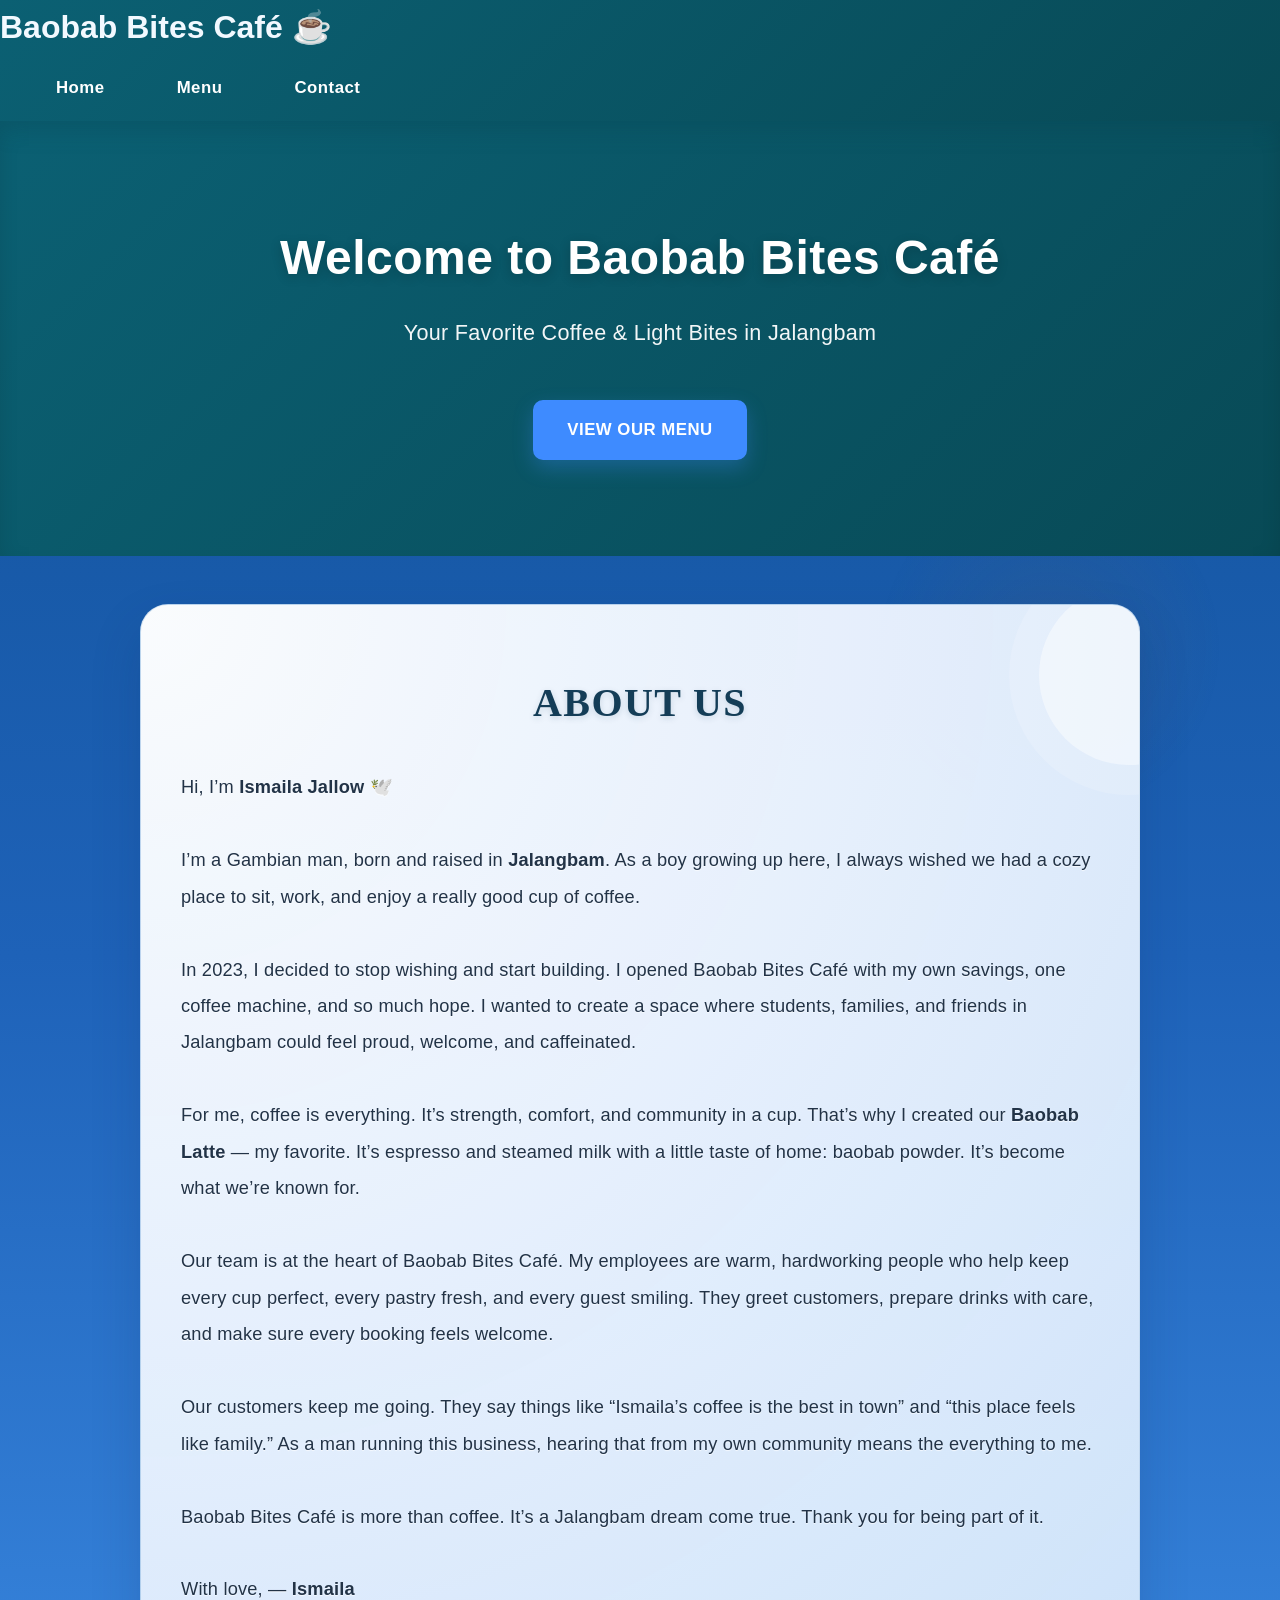
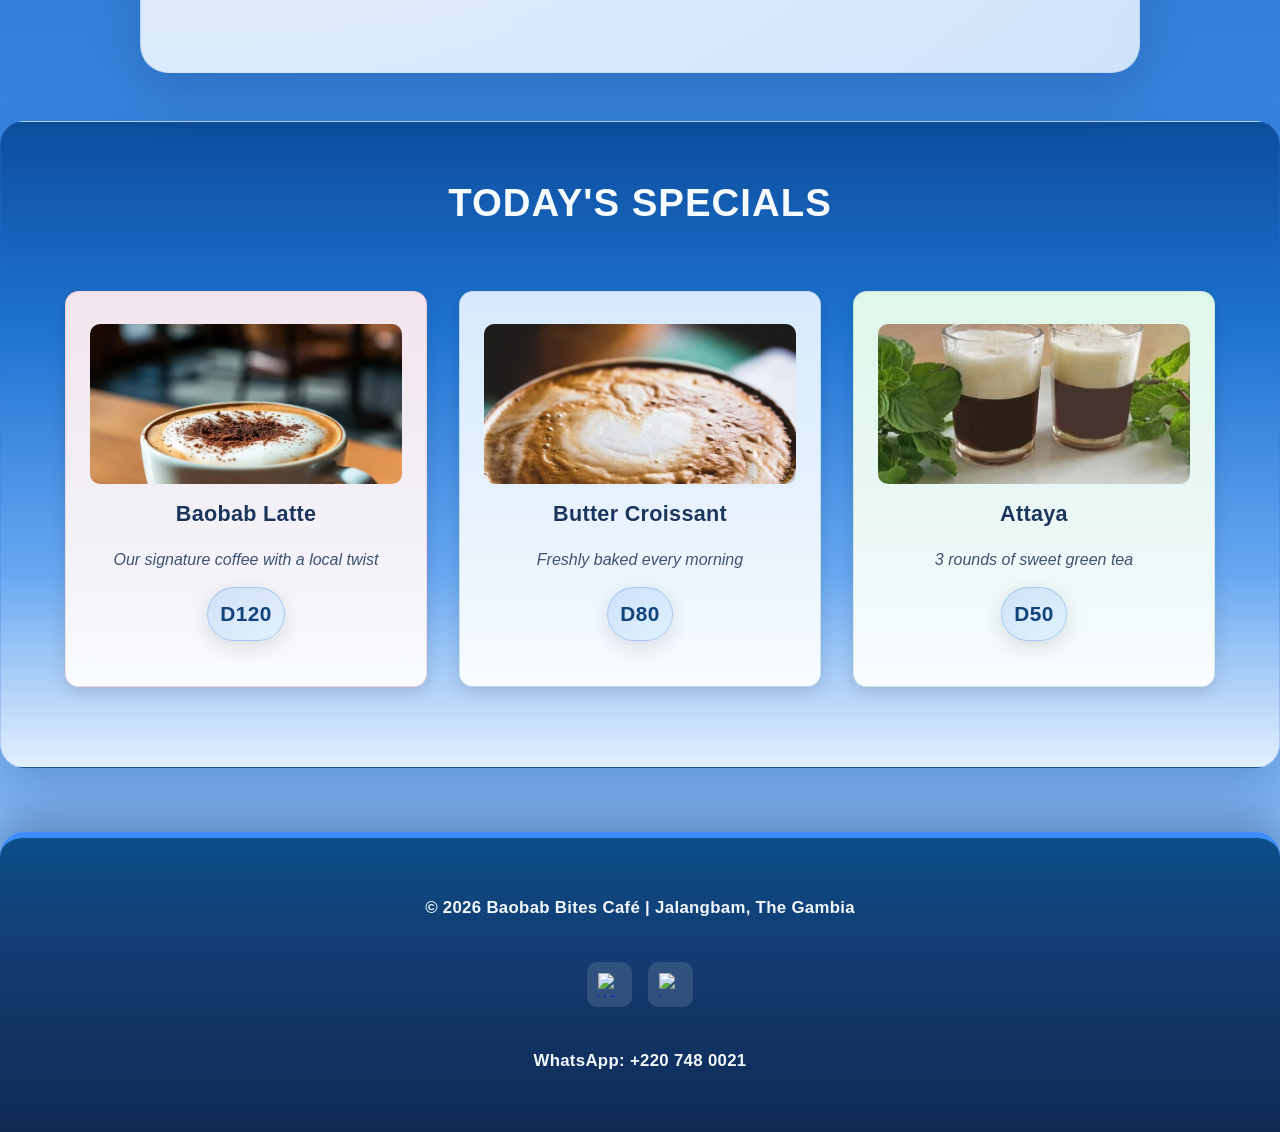
==== index.html @ 386456db "Initialize Baobab Bites Cafe website" ====
<!DOCTYPE html>
<html lang="en">
<head>
<meta charset="UTF-8">
<meta name="viewport" content="width=device-width, initial-scale=1.0">
<title>Baobab Bites Café - Taste of The Gambia</title>
<link rel="stylesheet" href="css/style.css">
</head>
<body>
<header>
<h1>Baobab Bites Café ☕</h1>
    <nav>
    <ul>
    <li><a href="index.html#hero">Home</a></li>
    <li><a href="portfolio.html">Menu</a></li>
    <li><a href="contact.html">Contact</a></li>
    </ul>
</nav>
</header>
<main>
    <section id="hero" class="hero">
    <h1>Welcome to Baobab Bites Café</h1>
    <p>Your Favorite Coffee & Light Bites in Jalangbam</p>
    <a href="portfolio.html" class="btn">View Our Menu</a>
    </section>

    <section class="about">
    <h2>About Us</h2>
    <p>
        Hi, I’m <strong>Ismaila Jallow</strong> 🕊️
        <br><br>
        I’m a Gambian man, born and raised in <strong>Jalangbam</strong>. As a boy growing up here, I always wished we had a cozy place to sit, work, and enjoy a really good cup of coffee.
        <br><br>
        In 2023, I decided to stop wishing and start building. I opened Baobab Bites Café with my own savings, one coffee machine, and so much hope. I wanted to create a space where students, families, and friends in Jalangbam could feel proud, welcome, and caffeinated.
        <br><br>
        For me, coffee is everything. It’s strength, comfort, and community in a cup. That’s why I created our <strong>Baobab Latte</strong> — my favorite. It’s espresso and steamed milk with a little taste of home: baobab powder. It’s become what we’re known for.
        <br><br>
        Our team is at the heart of Baobab Bites Café. My employees are warm, hardworking people who help keep every cup perfect, every pastry fresh, and every guest smiling. They greet customers, prepare drinks with care, and make sure every booking feels welcome.
        <br><br>
        Our customers keep me going. They say things like “Ismaila’s coffee is the best in town” and “this place feels like family.” As a man running this business, hearing that from my own community means the everything to me.
        <br><br>
        Baobab Bites Café is more than coffee. It’s a Jalangbam dream come true. Thank you for being part of it.
        <br><br>
        With love,
        — <strong>Ismaila</strong>
    </p>
    </section>

    <section class="featured">
    <h2>Today's Specials</h2>
    <div class="menu-grid">
        <div class="card">
            <img src="images/baobab-latte.jpg" alt="Baobab Latte">
            <h3>Baobab Latte</h3>
            <p>Our signature coffee with a local twist</p>
            <p><strong>D120</strong></p>
        </div>
        <div class="card">
            <img src="images/cappuccino.jpg" alt="Butter Croissant">
            <h3>Butter Croissant</h3>
            <p>Freshly baked every morning</p>
            <p><strong>D80</strong></p>
        </div>
        <div class="card">
            <img src="images/Attaya.jpeg" alt="Attaya">
            <h3>Attaya</h3>
            <p>3 rounds of sweet green tea</p>
            <p><strong>D50</strong></p>
        </div>
    </div>
    </section>
</main>

<footer>
    <p>&copy; 2026 Baobab Bites Café | Jalangbam, The Gambia</p>
    
    <div class="social-icons">
    <!-- WhatsApp Link -->
    <a href="https://wa.me/2207480021?text=Hi%20Baobab%20Bites!%20I%20would%20like%20to%20book%20a%20table" target="_blank" rel="noopener noreferrer">
        <img src="https://cdn-icons-png.flaticon.com/512/124/124034.png" alt="WhatsApp">
    </a>
    
    <!-- Instagram Link -->
    <a href="https://instagram.com/stisla2021" target="_blank" rel="noopener noreferrer">
        <img src="https://cdn-icons-png.flaticon.com/512/2111/2111463.png" alt="Instagram">
    </a>
    </div>

    <p>WhatsApp: +220 748 0021</p>
</footer>

<script>
    const form = document.querySelector('form');
    if (form) {
        form.addEventListener('submit', function(e) {
            e.preventDefault();
            alert('Thank you! Your table booking request has been sent. We will call you at +220 748 0021 to confirm.');
            form.reset();
        });
    }
</script>
<script>
// Smooth-scroll to #hero when clicking Home or loading index.html#hero
document.addEventListener('DOMContentLoaded', function() {
    const hero = document.getElementById('hero');
    if (!hero) return;

    // If page loaded with #hero, scroll to it (handles navigation from other pages)
    if (window.location.hash === '#hero') {
        setTimeout(() => hero.scrollIntoView({ behavior: 'smooth', block: 'start' }), 50);
    }

    // Intercept same-page clicks to Home and smooth-scroll instead of jumping
    document.querySelectorAll('a[href$="#hero"]').forEach(function(link) {
        link.addEventListener('click', function(e) {
            // Only intercept if already on the index page
            const path = window.location.pathname.split('/').pop();
            if (path === '' || path === 'index.html') {
                e.preventDefault();
                hero.scrollIntoView({ behavior: 'smooth', block: 'start' });
                // set hash without jumping
                history.replaceState(null, '', 'index.html#hero');
            }
        });
    });
});
</script>
</body>
</html>
</body>
</html>
---- css/style.css ----
/* ===================================
  BAOBAB BITES CAFÉ - MODERN DESIGN
   =================================== */

:root {
  --primary: #0B6073;
  --primary-dark: #084A56;
  --primary-light: #0E7A91;
  --accent: #3E8BFF;
  --accent-dark: #0E6DD8;
  --accent-light: #83B9FF;
  --light: #FFFAF0;
  --text: #102A33;
  --text-light: #2C3E50;
  --muted: #5E7782;
  --border: rgba(11,96,115,0.1);
  --shadow-sm: 0 2px 8px rgba(0,0,0,0.08);
  --shadow-md: 0 6px 16px rgba(0,0,0,0.12);
  --shadow-lg: 0 12px 28px rgba(0,0,0,0.15);
}

* {
  margin: 0;
  padding: 0;
  box-sizing: border-box;
}

html {
  scroll-behavior: smooth;
}

body {
  font-family: 'Segoe UI', Roboto, Oxygen, Ubuntu, Cantarell, sans-serif;
  background: linear-gradient(180deg, #0F4E92 0%, #1E62B8 35%, #3D8CE5 70%, #AED3FF 100%);
  color: #F2F9FF;
  line-height: 1.7;
  font-size: 16px;
  min-height: 100vh;
}

body::before {
  content: '';
  position: fixed;
  inset: 0;
  background: radial-gradient(circle at 18% 18%, rgba(212,163,115,0.15), transparent 16%),
              radial-gradient(circle at 82% 72%, rgba(139,90,43,0.1), transparent 14%);
  pointer-events: none;
  z-index: -1;
}

/* ===== HEADER & NAVIGATION ===== */
header {
  background: linear-gradient(135deg, var(--primary) 0%, var(--primary-dark) 100%);
  box-shadow: 0 8px 24px rgba(11,96,115,0.2);
  position: sticky;
  top: 0;
  z-index: 999;
}

nav {
  display: flex;
  justify-content: space-between;
  align-items: center;
  padding: 1.2rem 2.5rem;
  gap: 2rem;
}

nav h2 {
  font-family: 'Georgia', 'Palatino', serif;
  font-size: 1.9rem;
  font-weight: 900;
  letter-spacing: 1px;
  color: #FFFFFF;
  margin: 0;
  background: linear-gradient(110deg, rgba(255,255,255,0.22), rgba(255,255,255,0.10));
  padding: 12px 22px;
  border-radius: 18px;
  box-shadow: 0 10px 26px rgba(0,0,0,0.16);
  transition: all 0.25s cubic-bezier(0.2, 0.8, 0.2, 1);
  display: inline-block;
}

nav h2:hover {
  transform: translateY(-4px) scale(1.04);
  box-shadow: 0 18px 40px rgba(0,0,0,0.18);
}

nav ul {
  display: flex;
  list-style: none;
  gap: 2.5rem;
  margin: 0;
}

nav a {
  color: rgb(255, 255, 255);
  text-decoration: none;
  font-weight: 700;
  font-size: 1.05rem;
  letter-spacing: 0.5px;
  padding: 10px 16px;
  border-radius: 8px;
  transition: all 0.2s ease;
  position: relative;
}

nav a:hover {
  color: var(--accent-light);
  background: rgba(255,107,107,0.12);
  transform: translateY(-2px);
}

@media (max-width: 768px) {
  nav {
    flex-direction: column;
    padding: 1rem 1.5rem;
    gap: 1rem;
  }
  nav h2 {
    font-size: 1.4rem;
  }
  nav ul {
    gap: 1rem;
  }
}

/* ===== HERO SECTION ===== */
.hero {
  background: linear-gradient(135deg, var(--primary) 0%, var(--primary-dark) 100%);
  color: white;
  text-align: center;
  padding: 6rem 2rem;
  box-shadow: inset 0 8px 20px rgba(0,0,0,0.1);
}

.hero h1 {
  font-size: 3rem;
  font-weight: 900;
  margin-bottom: 1rem;
  letter-spacing: 0.5px;
  text-shadow: 0 3px 12px rgba(0,0,0,0.2);
}

.hero p {
  font-size: 1.35rem;
  margin-bottom: 2rem;
  opacity: 0.95;
  letter-spacing: 0.3px;
}

@media (max-width: 768px) {
  .hero {
    padding: 4rem 1.5rem;
  }
  .hero h1 {
    font-size: 2rem;
  }
  .hero p {
    font-size: 1.1rem;
  }
}


/* ===== BUTTONS ===== */
.btn {
  display: inline-block;
  background: var(--accent);
  color: white;
  padding: 14px 32px;
  border-radius: 10px;
  text-decoration: none;
  font-weight: 700;
  font-size: 1.05rem;
  letter-spacing: 0.5px;
  border: 2px solid var(--accent);
  cursor: pointer;
  transition: all 0.25s cubic-bezier(0.2, 0.8, 0.2, 1);
  box-shadow: 0 8px 20px rgba(62,139,255,0.3);
  text-transform: uppercase;
  margin-top: 1rem;
}

.btn:hover {
  background: var(--accent-dark);
  border-color: var(--accent-dark);
  transform: translateY(-4px);
  box-shadow: 0 14px 32px rgba(62,139,255,0.4);
}

.btn:active {
  transform: translateY(-1px);
  box-shadow: 0 6px 16px rgba(255,107,107,0.3);
}

/* ===== SECTIONS ===== */
.about {
  padding: 4rem 2.5rem;
  max-width: 1000px;
  margin: 3rem auto;
  background: radial-gradient(circle at top left, rgba(255,255,255,0.98), rgba(238,245,255,0.96) 50%, rgba(214,232,251,0.95));
  border: 1px solid rgba(44,119,179,0.18);
  border-radius: 28px;
  box-shadow: 0 24px 50px rgba(15,46,92,0.18);
  position: relative;
  overflow: hidden;
  font-family: 'Bahnschrift', 'Arial Narrow', Arial, sans-serif !important;
}

.about::before {
  content: '';
  position: absolute;
  top: -20px;
  right: -80px;
  width: 180px;
  height: 180px;
  background: rgba(255,255,255,0.55);
  border-radius: 50%;
  box-shadow: 0 0 0 30px rgba(255,255,255,0.15);
  pointer-events: none;
}

.about h2 {
  font-size: 2.5rem;
  color: #143D57;
  margin-bottom: 2rem;
  text-align: center;
  font-family: 'Algerian', 'Georgia', serif;
  letter-spacing: 1.4px;
  text-transform: uppercase;
  text-shadow: 0 2px 6px rgba(20,61,87,0.16);
}

.about p {
  font-size: 1.14rem;
  line-height: 2;
  color: #223347;
  font-family: 'Bahnschrift', 'Arial Narrow', Arial, sans-serif !important;
  letter-spacing: 0.18px;
  text-shadow: 0 1px 1px rgba(255,255,255,0.75);
}

/* ===== FEATURED/MENU SECTION ===== */
.featured {
  padding: 3rem 2rem;
  background: linear-gradient(180deg, #0D4D9D 0%, #1E73D1 32%, #68A7F0 70%, #E3F0FF 100%);
  border: 1px solid rgba(48, 114, 210, 0.24);
  border-radius: 24px;
  box-shadow: 0 18px 44px rgba(18, 56, 115, 0.22);
}

.featured h2 {
  font-size: 2.4rem;
  color: #F5FBFF;
  text-align: center;
  margin-bottom: 1.5rem;
  font-weight: 900;
  letter-spacing: 1px;
  text-transform: uppercase;
}

.section-title {
  font-size: 2.2rem;
  color: var(--primary);
  text-align: center;
  margin: 2.5rem 0;
  font-weight: 800;
  letter-spacing: 0.5px;
  position: relative;
}

.section-title::after {
  content: '';
  display: block;
  width: 80px;
  height: 4px;
  background: var(--accent);
  margin: 0.8rem auto 0;
  border-radius: 2px;
}

.featured .card {
  background: linear-gradient(180deg, #FFFFFF, #F2F7FF);
  border-color: rgba(30, 75, 160, 0.18);
}

.featured .card h3 {
  color: #1C355D;
}

.featured .card p {
  color: #3E5271;
}

.featured .card p strong {
  background: linear-gradient(135deg, rgba(16,108,221,0.15), rgba(106,196,255,0.15));
  color: #12437A;
  border-color: rgba(16,108,221,0.25);
}

/* ===== MENU GRID & CARDS ===== */
.menu-grid {
  display: grid;
  grid-template-columns: repeat(auto-fit, minmax(280px, 1fr));
  gap: 2rem;
  padding: 2rem;
  max-width: 1400px;
  margin: 0 auto;
}

.card {
  background: rgba(255,255,255,0.92);
  border-radius: 14px;
  padding: 2rem 1.5rem;
  text-align: center;
  box-shadow: 0 6px 16px rgba(0,0,0,0.12);
  transition: all 0.28s cubic-bezier(0.2, 0.8, 0.2, 1);
  border: 1px solid rgba(11,96,115,0.12);
  position: relative;
  overflow: hidden;
  -webkit-backdrop-filter: blur(10px);
  backdrop-filter: blur(10px);
}

.card:nth-child(3n+1) {
  background: linear-gradient(180deg, rgba(255,235,238,0.95), rgba(255,255,255,0.92));
  border-color: rgba(255,107,107,0.2);
}

.card:nth-child(3n+2) {
  background: linear-gradient(180deg, rgba(225,241,255,0.95), rgba(255,255,255,0.92));
  border-color: rgba(14,122,145,0.18);
}

.card:nth-child(3n) {
  background: linear-gradient(180deg, rgba(233,255,235,0.95), rgba(255,255,255,0.92));
  border-color: rgba(98,175,129,0.2);
}

.card[data-drink="Baobab Latte"],
.card[data-drink="Baobab Juice"] {
  background: linear-gradient(180deg, #FFF4E6, #FFE2B8);
  border-color: rgba(255, 156, 49, 0.35);
  color: #4A2E14;
}

.card[data-drink="Cappuccino"],
.card[data-drink="Flat White"],
.card[data-drink="Macchiato"],
.card[data-drink="Espresso"],
.card[data-drink="Americano"],
.card[data-drink="Red Eye"] {
  background: linear-gradient(180deg, #F5EEED, #DBC3AD);
  border-color: rgba(118, 86, 61, 0.28);
  color: #3F2B20;
}

.card[data-drink="Mocha"],
.card[data-drink="Chocolate Milkshake"] {
  background: linear-gradient(180deg, #F3E6DE, #D3AA86);
  border-color: rgba(152, 94, 61, 0.28);
  color: #3E261A;
}

.card[data-drink="Iced Coffee"],
.card[data-drink="Fanta Orange"],
.card[data-drink="Sprite"] {
  background: linear-gradient(180deg, #E6F6FA, #C1E7EE);
  border-color: rgba(23, 143, 162, 0.28);
  color: #1F3F48;
}

.card[data-drink="Attaya"],
.card[data-drink="Ginger Tea"] {
  background: linear-gradient(180deg, #FFF9E6, #FFE1A5);
  border-color: rgba(230, 166, 40, 0.28);
  color: #4A361E;
}

.card[data-drink="Strawberry Milkshake"],
.card[data-drink="Mango Juice"] {
  background: linear-gradient(180deg, #FFE9F0, #FFD0D9);
  border-color: rgba(242, 105, 161, 0.25);
  color: #4A2433;
}

.card[data-drink="Bissap Juice"],
.card[data-drink="Orange Juice"],
.card[data-drink="Pineapple Juice"] {
  background: linear-gradient(180deg, #FFF6E8, #FFE2BB);
  border-color: rgba(255, 137, 70, 0.25);
  color: #4A2E14;
}

.card::before {
  content: '';
  position: absolute;
  top: 0;
  left: 0;
  right: 0;
  height: 4px;
  background: linear-gradient(90deg, var(--accent), var(--accent-light));
  transform: scaleX(0);
  transform-origin: left;
  transition: transform 0.3s ease;
}

.card:hover {
  transform: translateY(-8px);
  box-shadow: 0 12px 28px rgba(0,0,0,0.15);
  border-color: var(--accent);
}

.card:hover::before {
  transform: scaleX(1);
}

.card h3 {
  font-size: 1.35rem;
  color: #21323F;
  margin-bottom: 0.8rem;
  font-weight: 800;
  letter-spacing: 0.3px;
  text-shadow: 0 1px 2px rgba(255,255,255,0.6);
}

.card p {
  color: #22303D;
  margin: 0.8rem 0;
  line-height: 1.75;
  font-style: italic;
  font-size: 1rem;
}

.card p strong {
  display: inline-block;
  background: linear-gradient(135deg, rgba(255,214,102,0.25), rgba(83,212,179,0.22));
  color: #214B5A;
  font-size: 1.3rem;
  font-weight: 800;
  padding: 8px 12px;
  border-radius: 999px;
  letter-spacing: 0.5px;
  box-shadow: 0 6px 20px rgba(0,0,0,0.12);
  font-style: normal;
  border: 1px solid rgba(83,212,179,0.35);
}

.card .tag {
  position: absolute;
  top: 18px;
  right: 18px;
  background: rgba(255,255,255,0.92);
  color: var(--primary-dark);
  font-weight: 700;
  padding: 8px 12px;
  border-radius: 999px;
  font-size: 0.9rem;
  box-shadow: 0 8px 20px rgba(0,0,0,0.08);
}

/* Drink/Item images inside cards */
.card img {
  display: block;
  width: 100%;
  height: 160px;
  object-fit: cover;
  border-radius: 10px;
  margin-bottom: 12px;
}


/* ===== FORMS ===== */
.contact-section {
  padding: 3rem 2rem;
  max-width: 700px;
  margin: 3rem auto;
  background: linear-gradient(135deg, rgba(18,75,153,0.98), rgba(7,39,84,0.95));
  border-radius: 22px;
  box-shadow: 0 22px 48px rgba(6,30,80,0.28);
  border: 1px solid rgba(255,255,255,0.18);
}

.contact-section h2 {
  font-size: 2rem;
  color: #F2F9FF;
  margin-bottom: 2rem;
  text-align: center;
  letter-spacing: 0.25px;
  text-transform: uppercase;
}

.contact-section label {
  color: #F8FBFF;
}

.contact-section .form-group {
  background: rgba(255,255,255,0.08);
  border: 1px solid rgba(255,255,255,0.18);
  border-radius: 18px;
  padding: 1.15rem 1rem;
  margin-bottom: 1rem;
}

.contact-section .form-group label {
  display: block;
  margin-bottom: 0.75rem;
  color: #F2F9FF;
  font-size: 0.98rem;
  letter-spacing: 0.35px;
}

.contact-section .form-group .form-input,
.contact-section .form-group textarea {
  width: 100%;
  background: rgba(255,255,255,0.95);
  color: #102A33;
  border: 1px solid rgba(255,255,255,0.35);
  padding: 14px 16px;
  border-radius: 12px;
}

.contact-section .form-group textarea {
  min-height: 130px;
}

.contact-section .btn {
  background: #3E8BFF;
  border-color: #3E8BFF;
}

.contact-section .btn:hover {
  background: #0E6DD8;
  border-color: #0E6DD8;
}

.visit-us {
  background: linear-gradient(135deg, rgba(18,75,153,0.98), rgba(7,39,84,0.95));
  padding: 2.2rem;
  border-radius: 22px;
  margin-top: 2.5rem;
  border: 1px solid rgba(255,255,255,0.18);
  box-shadow: 0 22px 48px rgba(6,30,80,0.28);
}

.visit-us h2 {
  font-size: 1.7rem;
  color: #F2F9FF;
  margin-bottom: 1rem;
  letter-spacing: 0.25px;
  text-transform: uppercase;
}

.visit-us p {
  margin: 0.8rem 0;
}

.visit-detail {
  display: block;
  padding: 1rem 1.2rem;
  border-radius: 14px;
  margin: 0.8rem 0;
  font-size: 1.1rem;
  line-height: 1.7;
  font-weight: 700;
  color: #F8FBFF;
}

.visit-detail strong {
  display: inline-block;
  min-width: 90px;
  color: #FFFFFF;
  font-weight: 800;
}

.visit-location {
  background: rgba(62,139,255,0.28);
  border-left: 4px solid #3E8BFF;
}

.visit-phone {
  background: rgba(38,201,255,0.30);
  border-left: 4px solid #1F97FF;
}

.visit-hours {
  background: rgba(88,143,255,0.26);
  border-left: 4px solid #4B73FF;
}

form {
  display: flex;
  flex-direction: column;
  gap: 1.2rem;
}

label {
  font-weight: 700;
  color: #F2F9FF;
  margin-bottom: 0.5rem;
  display: block;
  letter-spacing: 0.3px;
}

.form-input {
  width: 100%;
  padding: 14px 16px;
  border: 2px solid rgba(255,255,255,0.32);
  border-radius: 10px;
  font-size: 1rem;
  color: #102A33;
  font-family: inherit;
  transition: all 0.2s ease;
  background: rgba(255,255,255,0.95);
}

.form-input:focus {
  outline: none;
  border-color: rgba(62,139,255,0.9);
  box-shadow: 0 0 0 4px rgba(62,139,255,0.18);
  background: #FFFFFF;
}

.form-input::placeholder {
  color: rgba(22,52,86,0.45);
}

form button {
  margin-top: 0.5rem;
  cursor: pointer;
}

/* ===== FOOTER ===== */
footer {
  background: linear-gradient(180deg, #0B4E88 0%, #143B71 40%, #0E2B55 100%);
  color: #F6FBFF;
  padding: 3.2rem 2.5rem;
  margin-top: 4rem;
  border-top: 6px solid #3E8BFF;
  box-shadow: 0 -12px 48px rgba(5,21,59,0.35);
  display: flex;
  flex-direction: column;
  align-items: center;
  gap: 1rem;
  border-radius: 24px 24px 0 0;
  font-size: 1rem;
}

footer p {
  margin: 0.3rem 0;
  opacity: 0.98;
  letter-spacing: 0.32px;
  font-weight: 700;
  font-size: 1.05rem;
  text-align: center;
}

footer .social-icons {
  margin: 1.2rem 0;
}

.social-icons a {
  width: 48px;
  height: 48px;
}

.social-icons img {
  width: 26px;
  height: 26px;
}

footer::before {
  content: '';
  position: absolute;
  left: 50%;
  transform: translateX(-50%);
  bottom: 100%;
  width: 220px;
  height: 8px;
  border-radius: 999px;
  background: rgba(62,139,255,0.35);
}

.social-icons {
  display: flex;
  gap: 16px;
  margin: 1rem 0;
  align-items: center;
}

.social-icons a {
  display: inline-flex;
  align-items: center;
  justify-content: center;
  width: 45px;
  height: 45px;
  border-radius: 10px;
  background: rgba(255,255,255,0.12);
  transition: all 0.2s ease;
}

.social-icons img {
  width: 24px;
  height: 24px;
}

.social-icons a:hover {
  background: var(--accent);
  transform: translateY(-4px) scale(1.08);
  box-shadow: 0 8px 20px rgba(255,107,107,0.3);
}

@media (max-width: 768px) {
  footer {
    padding: 2rem 1rem;
  }
}

/* ===== BACK TO TOP BUTTON ===== */
#backToTop {
  display: none;
  position: fixed;
  bottom: 30px;
  right: 30px;
  width: 50px;
  height: 50px;
  border-radius: 50%;
  background: var(--accent);
  color: white;
  border: none;
  font-size: 24px;
  line-height: 50px;
  text-align: center;
  cursor: pointer;
  z-index: 99;
  box-shadow: 0 8px 24px rgba(255,107,107,0.35);
  transition: all 0.2s ease;
}

#backToTop:hover {
  background: var(--accent-dark);
  transform: translateY(-3px) scale(1.1);
  box-shadow: 0 12px 32px rgba(255,107,107,0.4);
}

#backToTop:active {
  transform: translateY(-1px) scale(1.05);
}

/* ===== RESPONSIVE DESIGN ===== */
@media (max-width: 768px) {
  .menu-grid {
    grid-template-columns: 1fr;
    padding: 1.5rem 1rem;
    gap: 1.5rem;
  }

  .hero h1 {
    font-size: 2.2rem;
  }

  .section-title {
    font-size: 1.8rem;
  }

  .contact-section {
    padding: 2rem 1.5rem;
  }

  .about {
    padding: 2rem 1.5rem;
  }
}

@media (max-width: 480px) {
  nav ul {
    gap: 1rem;
  }

  nav h2 {
    font-size: 1.3rem;
    padding: 8px 12px;
  }

  .hero {
    padding: 3rem 1rem;
  }

  .hero h1 {
    font-size: 1.5rem;
  }

  .hero p {
    font-size: 1rem;
  }

  .btn {
    padding: 12px 24px;
    font-size: 0.95rem;
  }

  .menu-grid {
    gap: 1rem;
  }

  #backToTop {
    width: 45px;
    height: 45px;
    font-size: 20px;
    line-height: 45px;
    bottom: 20px;
    right: 20px;
  }
}

/* ===== ANIMATIONS ===== */
@keyframes slideIn {
  from {
    opacity: 0;
    transform: translateY(20px);
  }
  to {
    opacity: 1;
    transform: translateY(0);
  }
}

.card {
  animation: slideIn 0.5s ease backwards;
}

.card:nth-child(1) { animation-delay: 0.1s; }
.card:nth-child(2) { animation-delay: 0.2s; }
.card:nth-child(3) { animation-delay: 0.3s; }
.card:nth-child(4) { animation-delay: 0.4s; }
.card:nth-child(n+5) { animation-delay: 0.5s; }
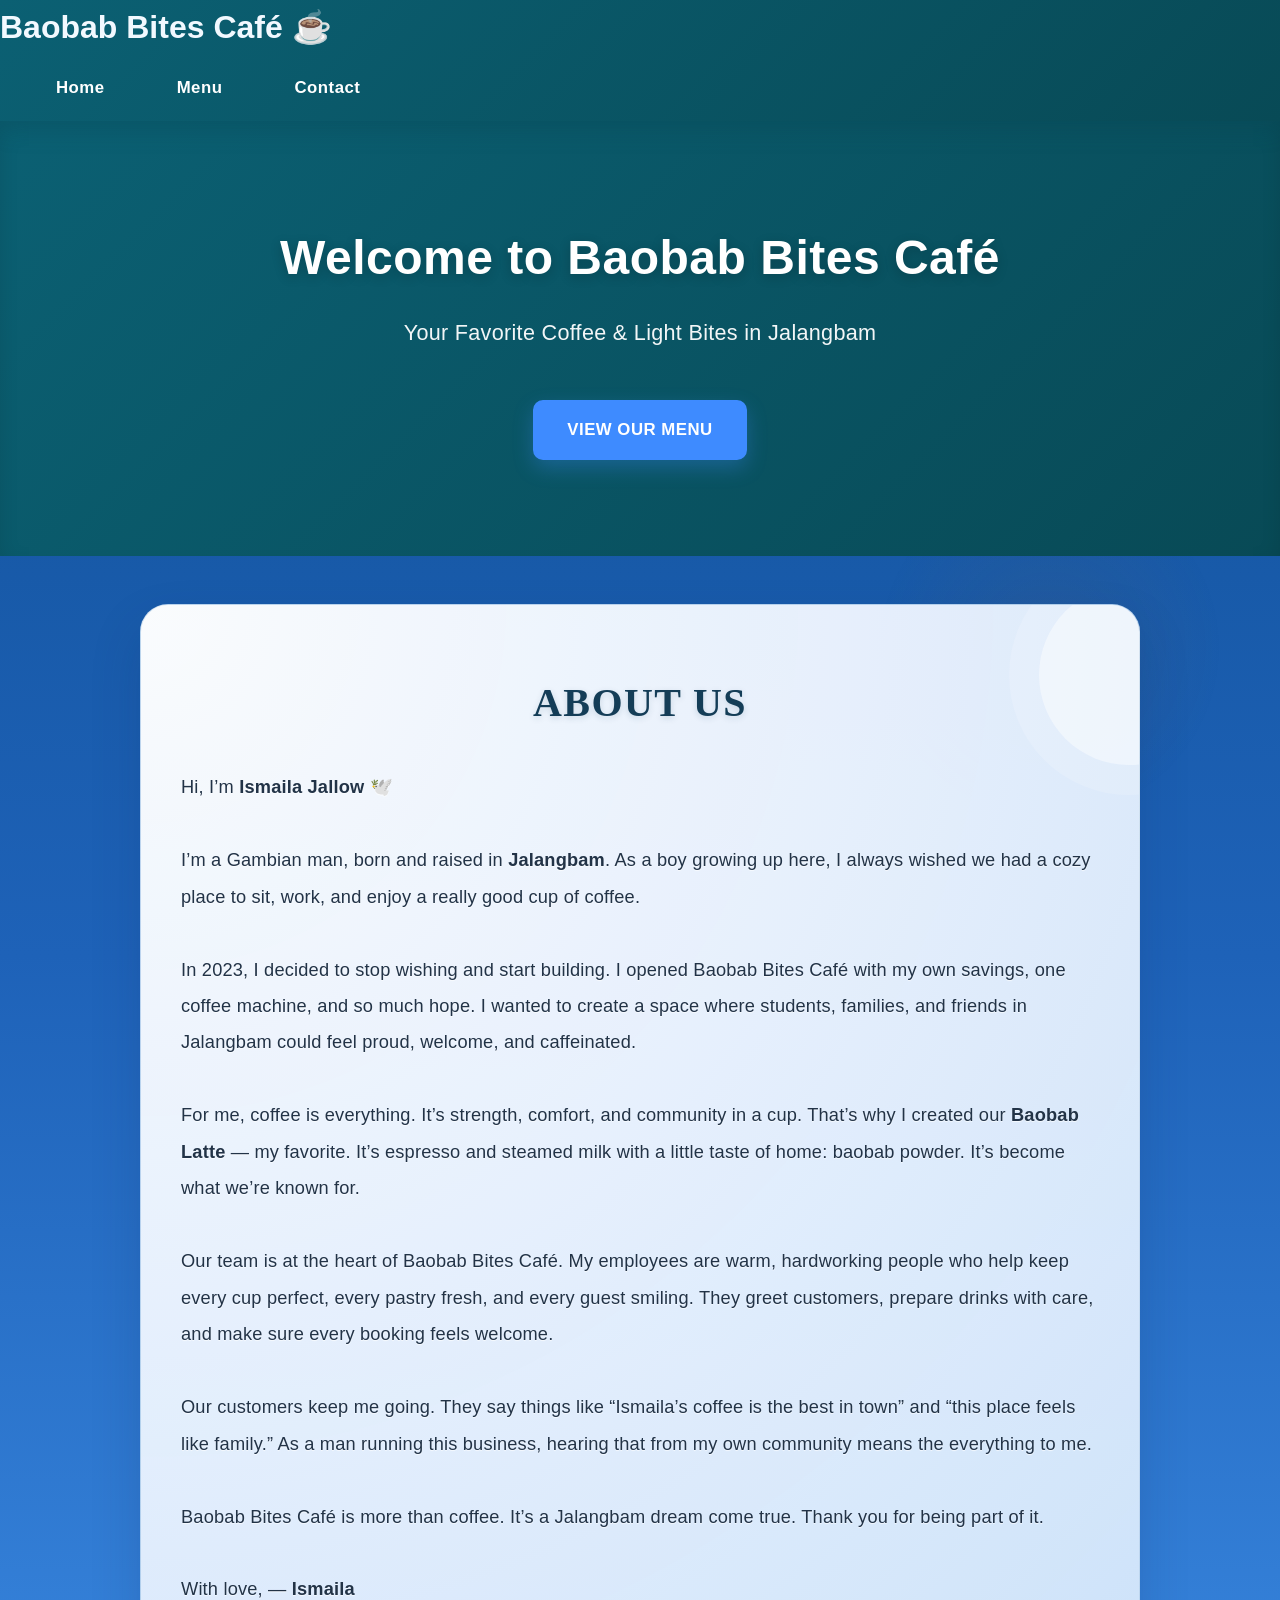
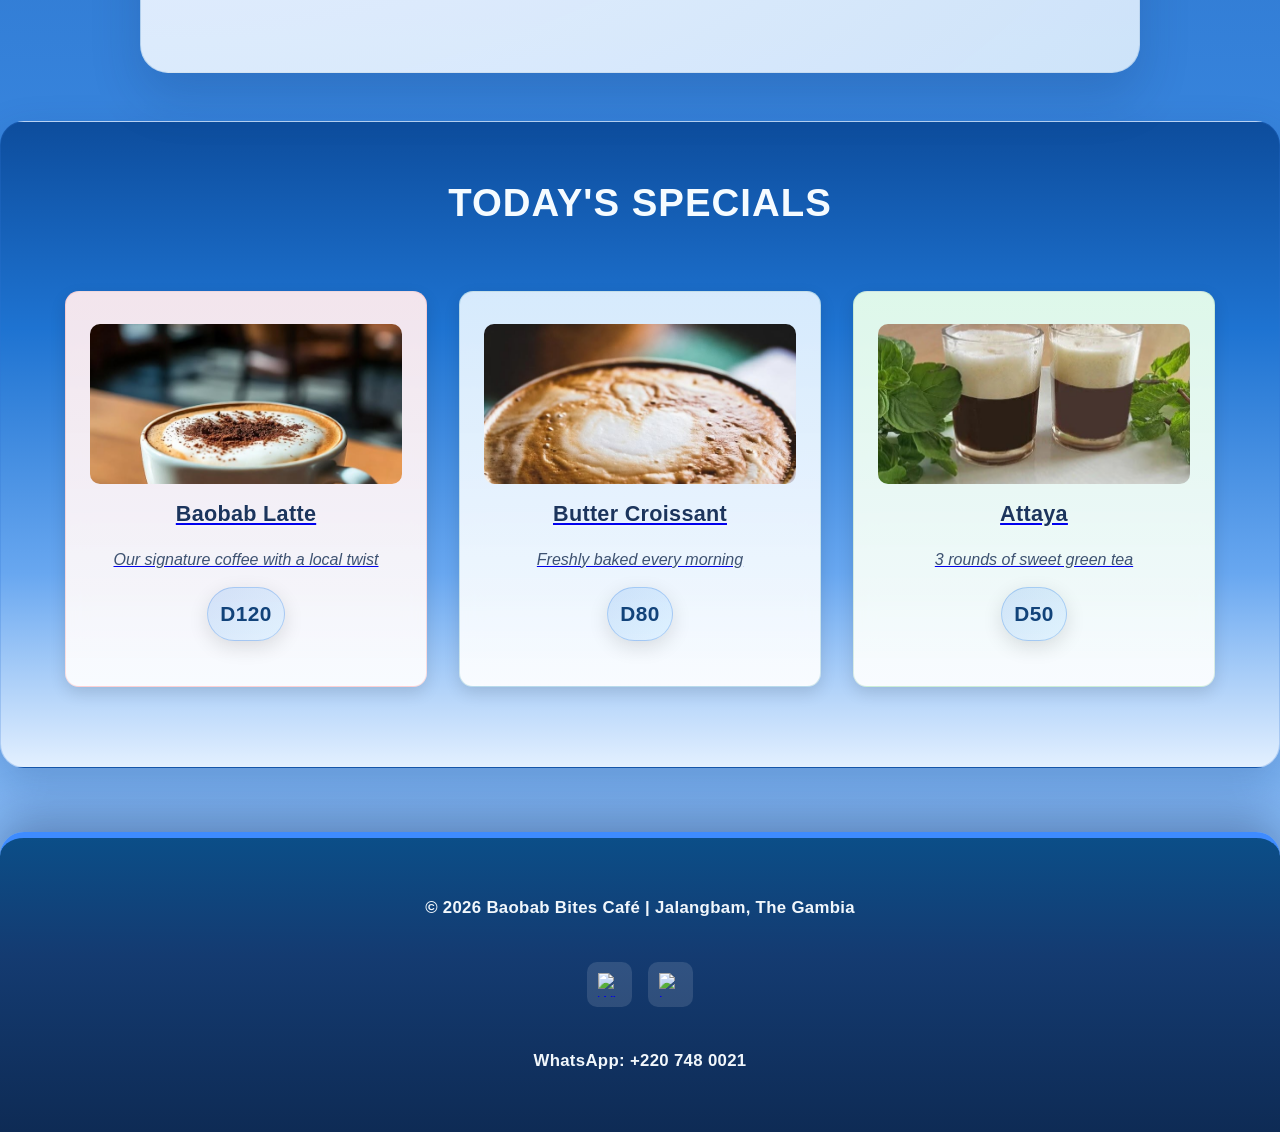
==== commit 89309420: "Link specials to contact page" ====
--- a/index.html
+++ b/index.html
@@ -12,7 +12,7 @@
     <nav>
     <ul>
     <li><a href="index.html#hero">Home</a></li>
-    <li><a href="portfolio.html">Menu</a></li>
+    <li><a href="menu.html">Menu</a></li>
     <li><a href="contact.html">Contact</a></li>
     </ul>
 </nav>
@@ -21,7 +21,7 @@
     <section id="hero" class="hero">
     <h1>Welcome to Baobab Bites Café</h1>
     <p>Your Favorite Coffee & Light Bites in Jalangbam</p>
-    <a href="portfolio.html" class="btn">View Our Menu</a>
+    <a href="menu.html" class="btn">View Our Menu</a>
     </section>
 
     <section class="about">
@@ -49,24 +49,24 @@
     <section class="featured">
     <h2>Today's Specials</h2>
     <div class="menu-grid">
-        <div class="card">
+        <a class="card" href="contact.html?drink=Baobab%20Latte">
             <img src="images/baobab-latte.jpg" alt="Baobab Latte">
             <h3>Baobab Latte</h3>
             <p>Our signature coffee with a local twist</p>
             <p><strong>D120</strong></p>
-        </div>
-        <div class="card">
+        </a>
+        <a class="card" href="contact.html?drink=Butter%20Croissant">
             <img src="images/cappuccino.jpg" alt="Butter Croissant">
             <h3>Butter Croissant</h3>
             <p>Freshly baked every morning</p>
             <p><strong>D80</strong></p>
-        </div>
-        <div class="card">
+        </a>
+        <a class="card" href="contact.html?drink=Attaya">
             <img src="images/Attaya.jpeg" alt="Attaya">
             <h3>Attaya</h3>
             <p>3 rounds of sweet green tea</p>
             <p><strong>D50</strong></p>
-        </div>
+        </a>
     </div>
     </section>
 </main>
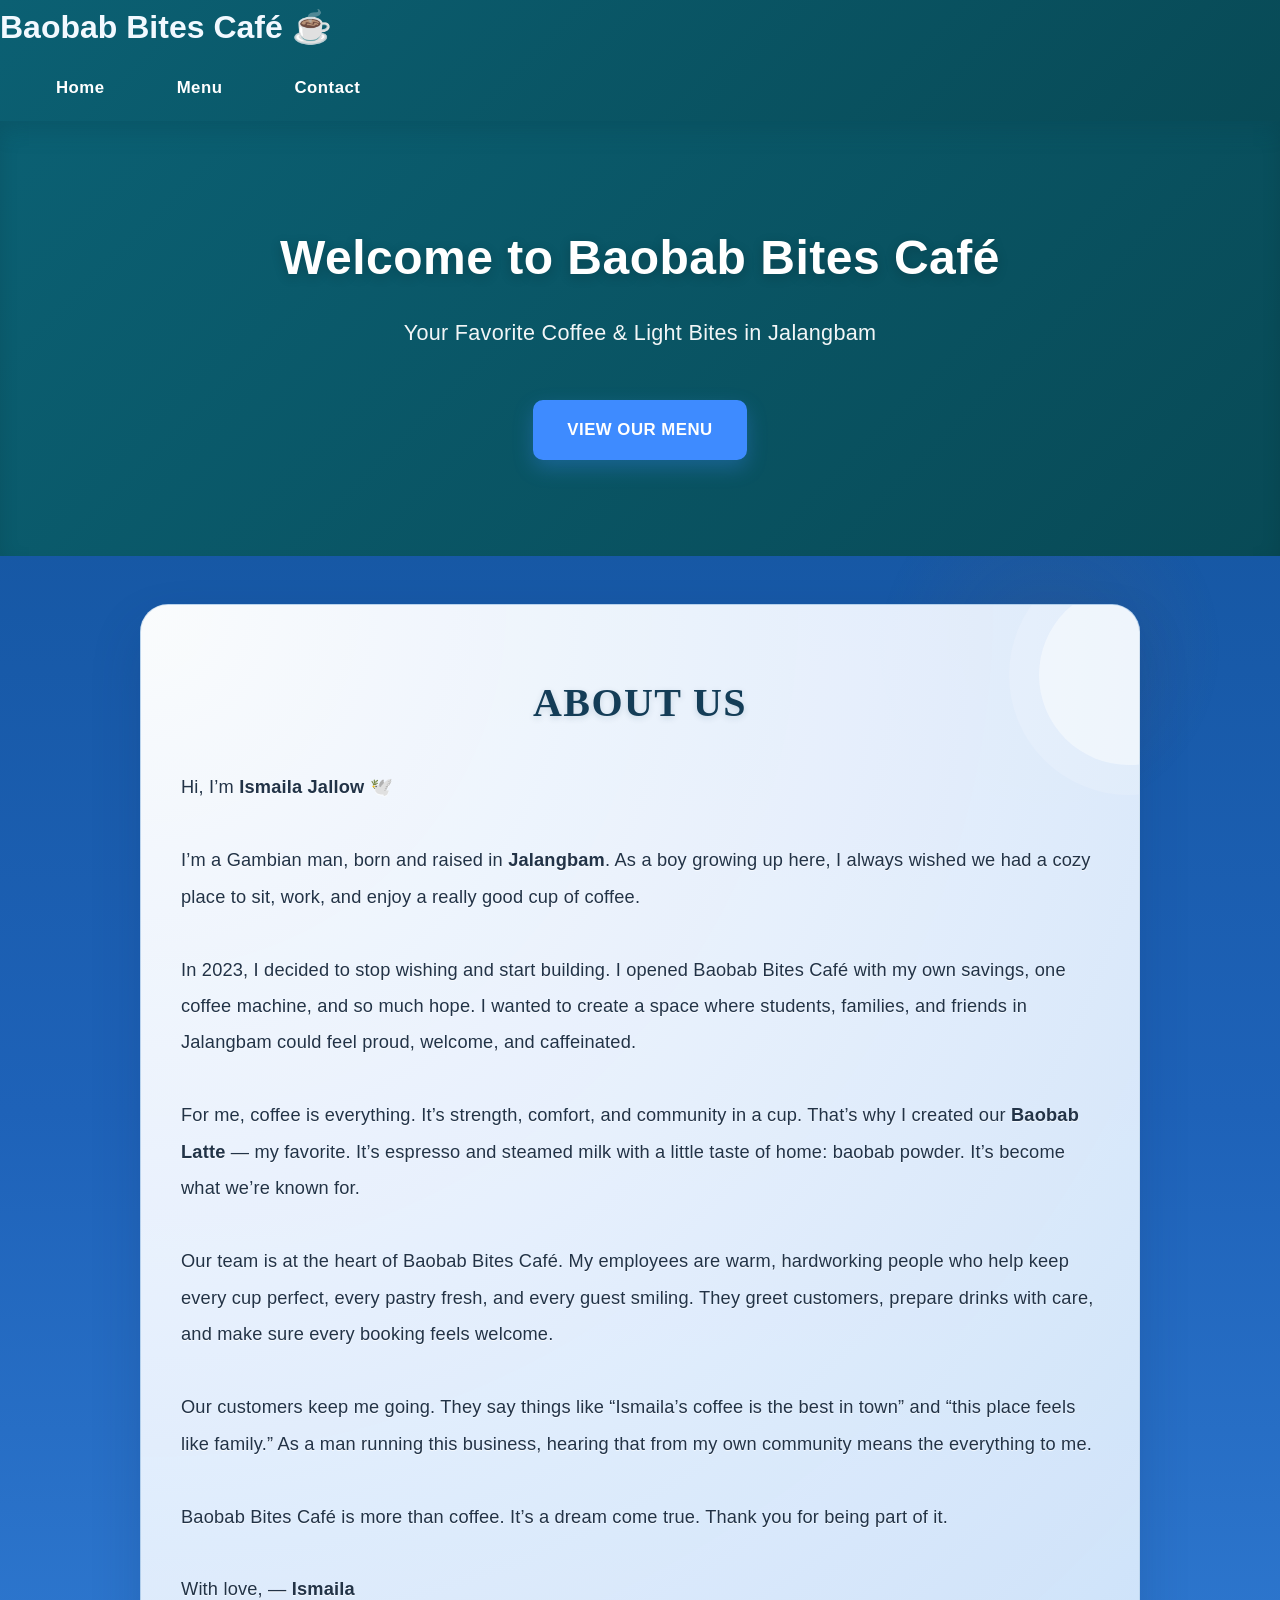
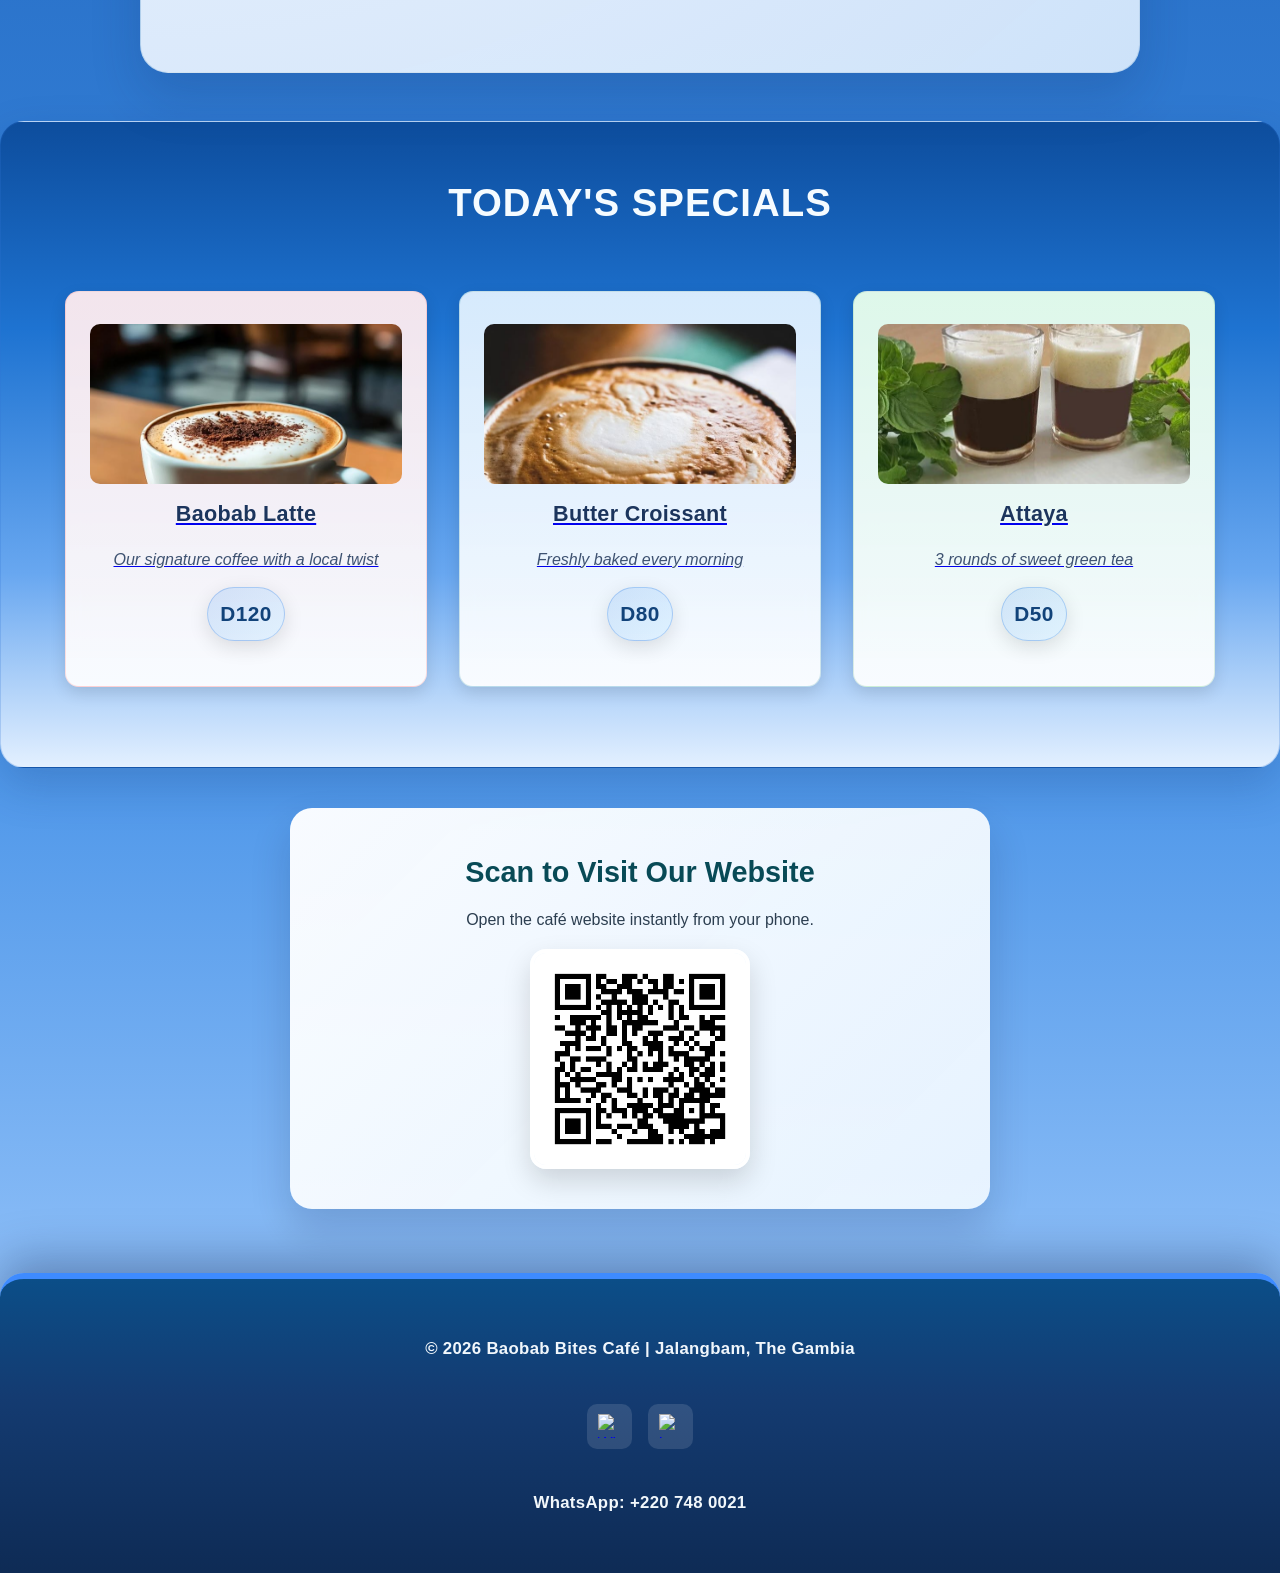
==== commit a52bcfa5: "Update site pages and add QR code" ====
--- a/index.html
+++ b/index.html
@@ -39,7 +39,7 @@
         <br><br>
         Our customers keep me going. They say things like “Ismaila’s coffee is the best in town” and “this place feels like family.” As a man running this business, hearing that from my own community means the everything to me.
         <br><br>
-        Baobab Bites Café is more than coffee. It’s a Jalangbam dream come true. Thank you for being part of it.
+        Baobab Bites Café is more than coffee. It’s a dream come true. Thank you for being part of it.
         <br><br>
         With love,
         — <strong>Ismaila</strong>
@@ -68,6 +68,12 @@
             <p><strong>D50</strong></p>
         </a>
     </div>
+    </section>
+
+    <section class="qr-section">
+        <h2>Scan to Visit Our Website</h2>
+        <p>Open the café website instantly from your phone.</p>
+        <img src="qr_code.png" alt="QR code for Baobab Bites Café website" class="qr-image">
     </section>
 </main>
 
--- a/css/style.css
+++ b/css/style.css
@@ -466,6 +466,13 @@
   object-fit: cover;
   border-radius: 10px;
   margin-bottom: 12px;
+  background: #f0f0f0;
+  min-height: 160px;
+}
+
+.card img:not([src]), 
+.card img[alt] {
+  background: linear-gradient(135deg, #e0e0e0 0%, #f5f5f5 100%);
 }
 
 
@@ -627,6 +634,39 @@
 form button {
   margin-top: 0.5rem;
   cursor: pointer;
+}
+
+/* ===== QR SECTION ===== */
+.qr-section {
+  padding: 2.5rem 2rem;
+  max-width: 700px;
+  margin: 2.5rem auto 0;
+  background: linear-gradient(135deg, rgba(255,255,255,0.96), rgba(236,246,255,0.95));
+  border-radius: 22px;
+  box-shadow: 0 20px 40px rgba(5,21,59,0.16);
+  text-align: center;
+  color: var(--text);
+}
+
+.qr-section h2 {
+  font-size: 1.8rem;
+  color: var(--primary-dark);
+  margin-bottom: 0.6rem;
+}
+
+.qr-section p {
+  color: var(--text-light);
+  margin-bottom: 1rem;
+}
+
+.qr-image {
+  display: block;
+  width: min(220px, 70vw);
+  height: auto;
+  margin: 0 auto;
+  border-radius: 16px;
+  box-shadow: 0 12px 28px rgba(0,0,0,0.15);
+  border: 4px solid white;
 }
 
 /* ===== FOOTER ===== */
@@ -748,10 +788,23 @@
 
 /* ===== RESPONSIVE DESIGN ===== */
 @media (max-width: 768px) {
+  .featured {
+    padding: 2rem 1rem;
+  }
+
   .menu-grid {
     grid-template-columns: 1fr;
+    padding: 1rem;
+    gap: 1rem;
+  }
+
+  .card {
     padding: 1.5rem 1rem;
-    gap: 1.5rem;
+  }
+
+  .card img {
+    height: 140px;
+    margin-bottom: 10px;
   }
 
   .hero h1 {
